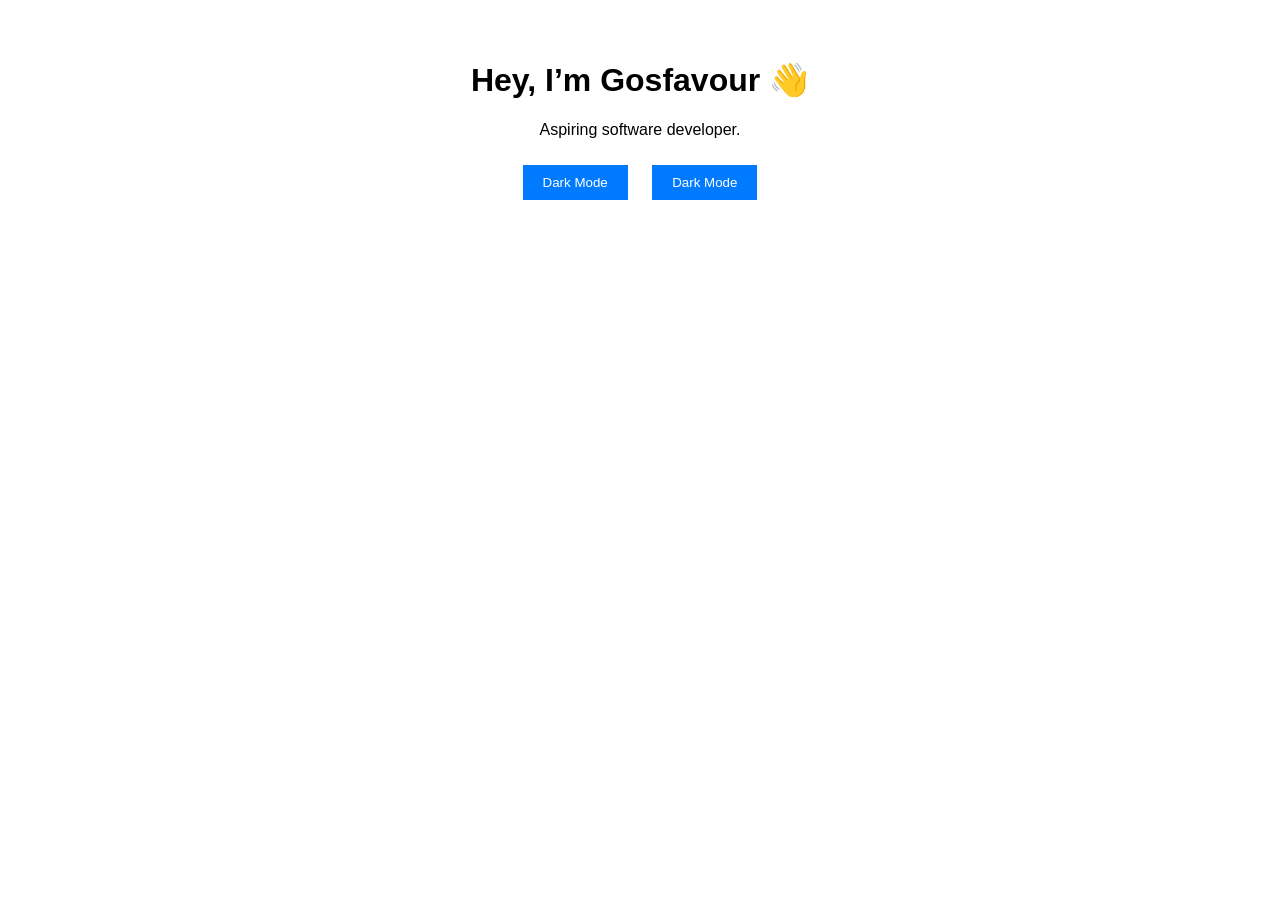
==== index.html @ 36b2ef46 "My New App, Readme updated, and LICENSE (New Update)" ====
<!DOCTYPE html>
<html>
<head>
  <title>My Portfolio</title>
  <link rel="stylesheet" href="style.css">
</head>
<body>
  <h1>Hey, I’m Gosfavour 👋</h1>
  <p>Aspiring software developer.</p>
  <button id="themeToggle">Dark Mode</button>
  <button id="fontButton">Dark Mode</button>
  <script src="script.js"></script>
</body>
</html>
---- style.css ----
body {
    font-family: Arial, sans-serif;
    text-align: center;
    padding: 2rem;
    transition: background 0.3s;
  }
  
  button {
    padding: 10px 20px;
    background: #007bff;
    color: white;
    border: none;
    cursor: pointer;
    margin: 10px;
  }
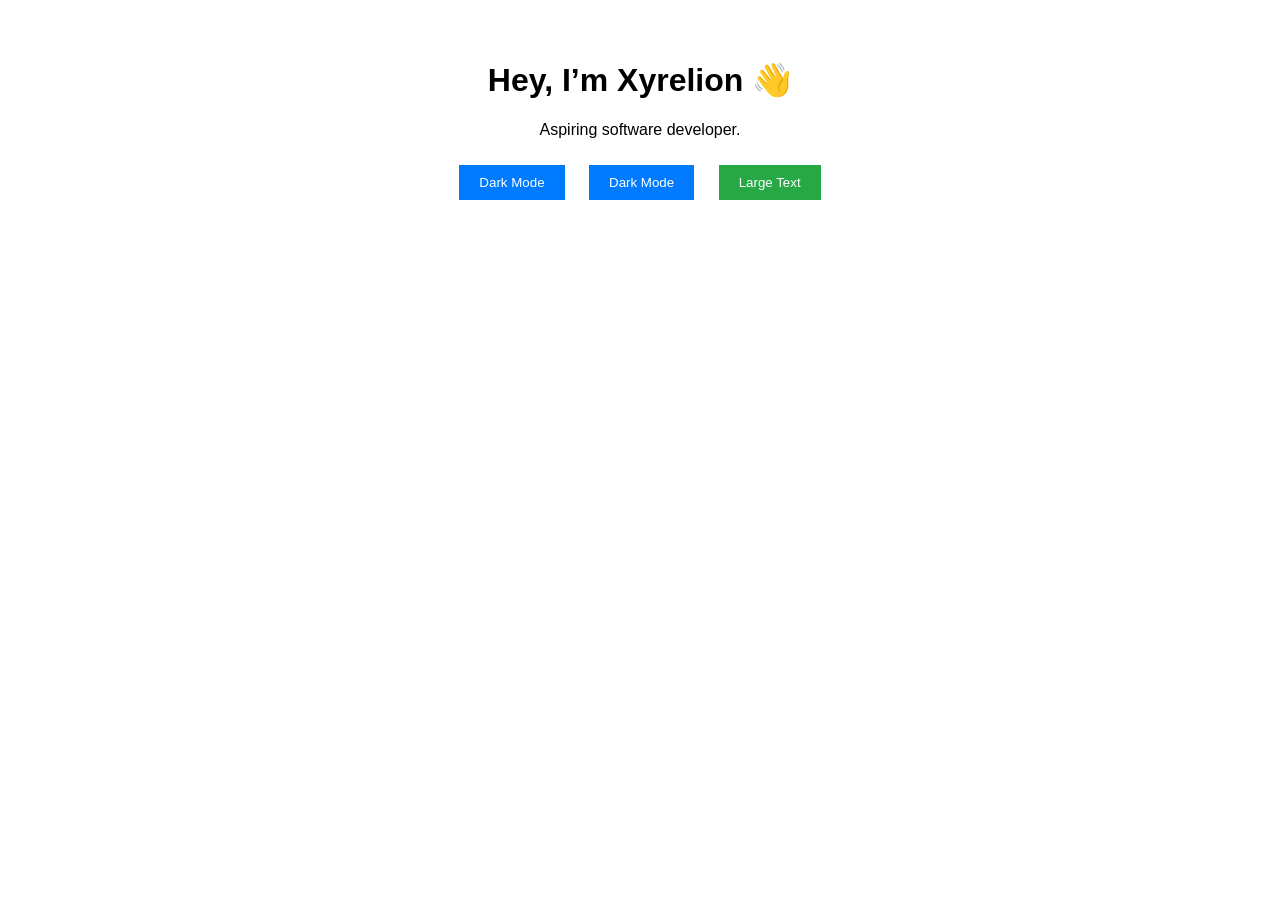
==== commit 3b6f9bdb: ""Added font toggle and fixed script loading"" ====
--- a/index.html
+++ b/index.html
@@ -1,14 +1,19 @@
 <!DOCTYPE html>
 <html>
+
 <head>
-  <title>My Portfolio</title>
-  <link rel="stylesheet" href="style.css">
+    <title>My Portfolio</title>
+    <link rel="stylesheet" href="style.css">
 </head>
+
 <body>
-  <h1>Hey, I’m Gosfavour 👋</h1>
-  <p>Aspiring software developer.</p>
-  <button id="themeToggle">Dark Mode</button>
-  <button id="fontButton">Dark Mode</button>
-  <script src="script.js"></script>
+    <h1>Hey, I’m Xyrelion 👋</h1>
+    <p>Aspiring software developer.</p>
+    <button id="darkModeToggle">Dark Mode</button>
+    <!-- MOVE THIS LINE HERE -->
+    <button id="darkModeToggle">Dark Mode</button>
+    <button id="fontButton">Large Text</button> <!-- ADD THIS BUTTON -->
+    <script src="script.js"></script>
 </body>
+
 </html>
--- a/style.css
+++ b/style.css
@@ -12,4 +12,9 @@
     border: none;
     cursor: pointer;
     margin: 10px;
+  }
+  
+  #fontButton {
+    margin-left: 10px;
+    background: #28a745; /* Green color */
   }
